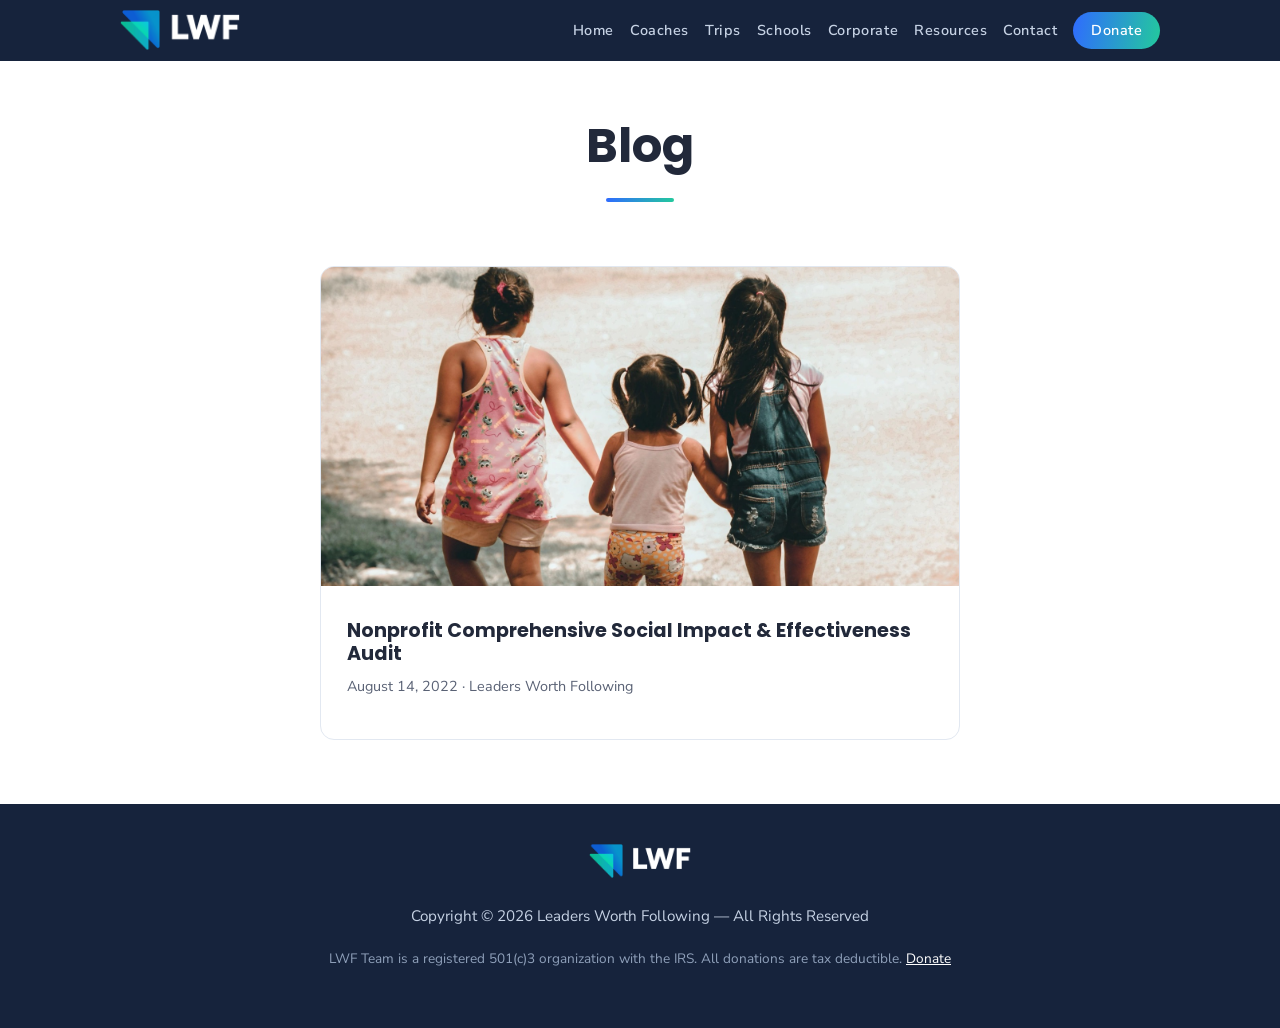
==== blog/index.html @ 22db31b3 "Initial static site: migrate lwf.team from GoDaddy Websites+Marketing Fresh redesign in plain HTML/C" ====
<!DOCTYPE html>
<html lang="en">
<head>
  <meta charset="utf-8">
  <meta name="viewport" content="width=device-width, initial-scale=1">
  <title>Blog | Leaders Worth Following</title>
  <meta name="description" content="Writing from the Leaders Worth Following team.">
  <link rel="icon" type="image/png" href="/assets/img/favicon.png">
  <link rel="preconnect" href="https://fonts.googleapis.com">
  <link rel="preconnect" href="https://fonts.gstatic.com" crossorigin>
  <link href="https://fonts.googleapis.com/css2?family=Nunito+Sans:wght@400;600;700&family=Poppins:wght@600;700&display=swap" rel="stylesheet">
  <link rel="stylesheet" href="/assets/css/style.css">
</head>
<body>
  <header class="site-header">
    <div class="wrap">
      <a class="brand" href="/"><img src="/assets/img/lwf-logo-white.png" alt="Leaders Worth Following"></a>
      <nav class="site-nav">
        <a href="/">Home</a>
        <a href="/coaches">Coaches</a>
        <a href="/trips">Trips</a>
        <a href="/schools">Schools</a>
        <a href="/corporate">Corporate</a>
        <a href="/resources">Resources</a>
        <a href="/contact">Contact</a>
        <a class="donate" href="/donate">Donate</a>
      </nav>
    </div>
  </header>

  <section class="page-title">
    <h1>Blog</h1>
    <hr class="rule">
  </section>

  <section>
    <div class="wrap">
      <a class="post-card" href="/blog/f/nonprofit-comprehensive-social-impact-effectiveness-audit">
        <img src="/assets/img/blog-nonprofit.jpg" alt="An adult and child walking together outdoors">
        <div class="pad">
          <h3>Nonprofit Comprehensive Social Impact &amp; Effectiveness Audit</h3>
          <p class="date">August 14, 2022 &middot; Leaders Worth Following</p>
        </div>
      </a>
    </div>
  </section>

  <footer class="site-footer">
    <img src="/assets/img/lwf-logo-white.png" alt="">
    <p>Copyright &copy; 2026 Leaders Worth Following &mdash; All Rights Reserved</p>
    <p class="small">LWF Team is a registered 501(c)3 organization with the IRS. All donations are tax deductible. <a href="/donate">Donate</a></p>
  </footer>
</body>
</html>
---- assets/css/style.css ----
/* Leaders Worth Following — design system
   Palette from the LWF mark: deep navy, bright blue → teal gradient. Warm, human, energetic. */
:root {
  --navy: #16233c;
  --navy-soft: #1f3252;
  --ink: #22293a;
  --ink-soft: #5a6275;
  --bg: #ffffff;
  --bg-alt: #f4f7fb;
  --line: #e2e8f1;
  --blue: #2f6bff;
  --teal: #23c99d;
  --grad: linear-gradient(100deg, #2f6bff, #23c99d);
  --head: "Poppins", "Segoe UI", sans-serif;
  --sans: "Nunito Sans", -apple-system, "Segoe UI", sans-serif;
}

* { box-sizing: border-box; }
html { scroll-behavior: smooth; }
body { margin: 0; font-family: var(--sans); font-size: 1.0625rem; line-height: 1.75; color: var(--ink); background: var(--bg); }
img { max-width: 100%; height: auto; }

h1, h2, h3, h4 { font-family: var(--head); font-weight: 700; line-height: 1.2; margin: 0 0 .5em; }
h1 { font-size: clamp(2rem, 5vw, 3rem); }
h2 { font-size: clamp(1.5rem, 3.4vw, 2.1rem); }
h3 { font-size: 1.2rem; }
p { margin: 0 0 1.2em; }
a { color: var(--blue); }

.wrap { max-width: 1080px; margin: 0 auto; padding: 0 1.25rem; }
.grad-text { background: var(--grad); -webkit-background-clip: text; background-clip: text; color: transparent; }

/* Header */
.site-header { background: var(--navy); position: sticky; top: 0; z-index: 20; }
.site-header .wrap { display: flex; align-items: center; justify-content: space-between; gap: 1rem; padding-top: .65rem; padding-bottom: .65rem; }
.brand { display: flex; align-items: center; gap: .6rem; text-decoration: none; }
.brand img { height: 40px; width: auto; }
.site-nav { display: flex; flex-wrap: wrap; gap: 1rem; align-items: center; }
.site-nav a { text-decoration: none; color: #c6d2e4; font-size: .9rem; font-weight: 600; letter-spacing: .04em; }
.site-nav a:hover { color: #fff; }
.site-nav a.donate { background: var(--grad); color: #fff; padding: .35rem 1.1rem; border-radius: 999px; }
@media (max-width: 860px) { .site-header .wrap { flex-direction: column; } .site-nav { justify-content: center; } }

/* Hero */
.hero { position: relative; color: #fff; text-align: center; padding: 6.5rem 1.25rem; background: var(--navy); overflow: hidden; }
.hero .bg { position: absolute; inset: 0; background-size: cover; background-position: center; opacity: .35; }
.hero .inner { position: relative; max-width: 46em; margin: 0 auto; }
.hero h1 { color: #fff; }
.hero p.lead { font-size: 1.3rem; color: #dbe4f2; }
.btn { display: inline-block; background: var(--grad); color: #fff; text-decoration: none; padding: .8rem 2.1rem; border-radius: 999px; font-family: var(--head); font-weight: 600; letter-spacing: .03em; }
.btn:hover { filter: brightness(1.08); }
.btn.outline { background: transparent; border: 2px solid var(--teal); color: var(--teal); }
.btn.outline:hover { background: var(--teal); color: #fff; filter: none; }

/* Sections */
section { padding: 4rem 0; }
.section-head { text-align: center; margin-bottom: 2.2rem; }
.section-head .rule { width: 68px; height: 4px; background: var(--grad); border: 0; border-radius: 2px; margin: 1rem auto 0; }
.alt { background: var(--bg-alt); }

.cols-2 { display: grid; grid-template-columns: 1fr 1fr; gap: 3rem; align-items: center; }
@media (max-width: 780px) { .cols-2 { grid-template-columns: 1fr; } }
.rounded { border-radius: 14px; box-shadow: 0 14px 34px rgba(22, 35, 60, .16); }

/* Cards */
.card-grid { display: grid; grid-template-columns: repeat(auto-fit, minmax(250px, 1fr)); gap: 1.4rem; }
.card { background: var(--bg); border: 1px solid var(--line); border-radius: 14px; padding: 1.7rem 1.5rem; }
.card h3 { margin-bottom: .4em; }
.card p { color: var(--ink-soft); margin-bottom: .6em; }

/* Coaches */
.coach { display: grid; grid-template-columns: 300px 1fr; gap: 2.5rem; align-items: start; margin-bottom: 3.5rem; }
.coach img { border-radius: 14px; box-shadow: 0 14px 34px rgba(22, 35, 60, .16); }
.coach h2 { margin-bottom: .3em; }
@media (max-width: 720px) { .coach { grid-template-columns: 1fr; } .coach img { max-width: 320px; } }

/* Link list (resources) */
.link-list { list-style: none; padding: 0; display: grid; gap: 1.1rem; }
.link-list li { background: var(--bg); border: 1px solid var(--line); border-left: 5px solid; border-image: var(--grad) 1; border-radius: 10px; padding: 1.2rem 1.5rem; }
.link-list h3 { margin-bottom: .3em; }
.link-list p { margin: 0; color: var(--ink-soft); }

/* Embeds */
.embed-center { display: flex; justify-content: center; padding: 1rem 0 2rem; }
.embed-center iframe { border: 0; width: 100%; max-width: 601px; min-height: 615px; }

/* Blog */
.post-card { display: block; background: var(--bg); border: 1px solid var(--line); border-radius: 14px; overflow: hidden; text-decoration: none; color: var(--ink); max-width: 640px; margin: 0 auto; transition: transform .15s ease, box-shadow .15s ease; }
.post-card:hover { transform: translateY(-3px); box-shadow: 0 14px 30px rgba(22, 35, 60, .12); }
.post-card img { width: 100%; aspect-ratio: 2 / 1; object-fit: cover; }
.post-card .pad { padding: 1.4rem 1.6rem; }
.post-card .date { color: var(--ink-soft); font-size: .9rem; }
.article { max-width: 720px; margin: 0 auto; padding: 3rem 1.25rem 4rem; }
.article .date { color: var(--ink-soft); }
.article h1 { font-size: clamp(1.7rem, 4vw, 2.4rem); }
.article ol, .article ul { margin: 0 0 1.2em; padding-left: 1.4em; }
.article li { margin-bottom: .35em; }

/* Page title */
.page-title { text-align: center; padding: 3.5rem 1.25rem 0; }
.page-title .rule { width: 68px; height: 4px; background: var(--grad); border: 0; border-radius: 2px; margin: 1rem auto 0; }
.page-title .lede { color: var(--ink-soft); max-width: 40em; margin: 1rem auto 0; }

/* CTA band */
.cta-band { background: var(--navy); color: #fff; text-align: center; padding: 3.5rem 1.25rem; }
.cta-band h2 { color: #fff; }
.cta-band p { color: #c6d2e4; max-width: 38em; margin: 0 auto 1.6em; }

/* Footer */
.site-footer { background: var(--navy); color: #c6d2e4; text-align: center; padding: 2.5rem 1.25rem; font-size: .95rem; }
.site-footer img { height: 34px; margin-bottom: 1rem; }
.site-footer a { color: #fff; }
.site-footer .small { font-size: .85rem; color: #8fa0ba; }
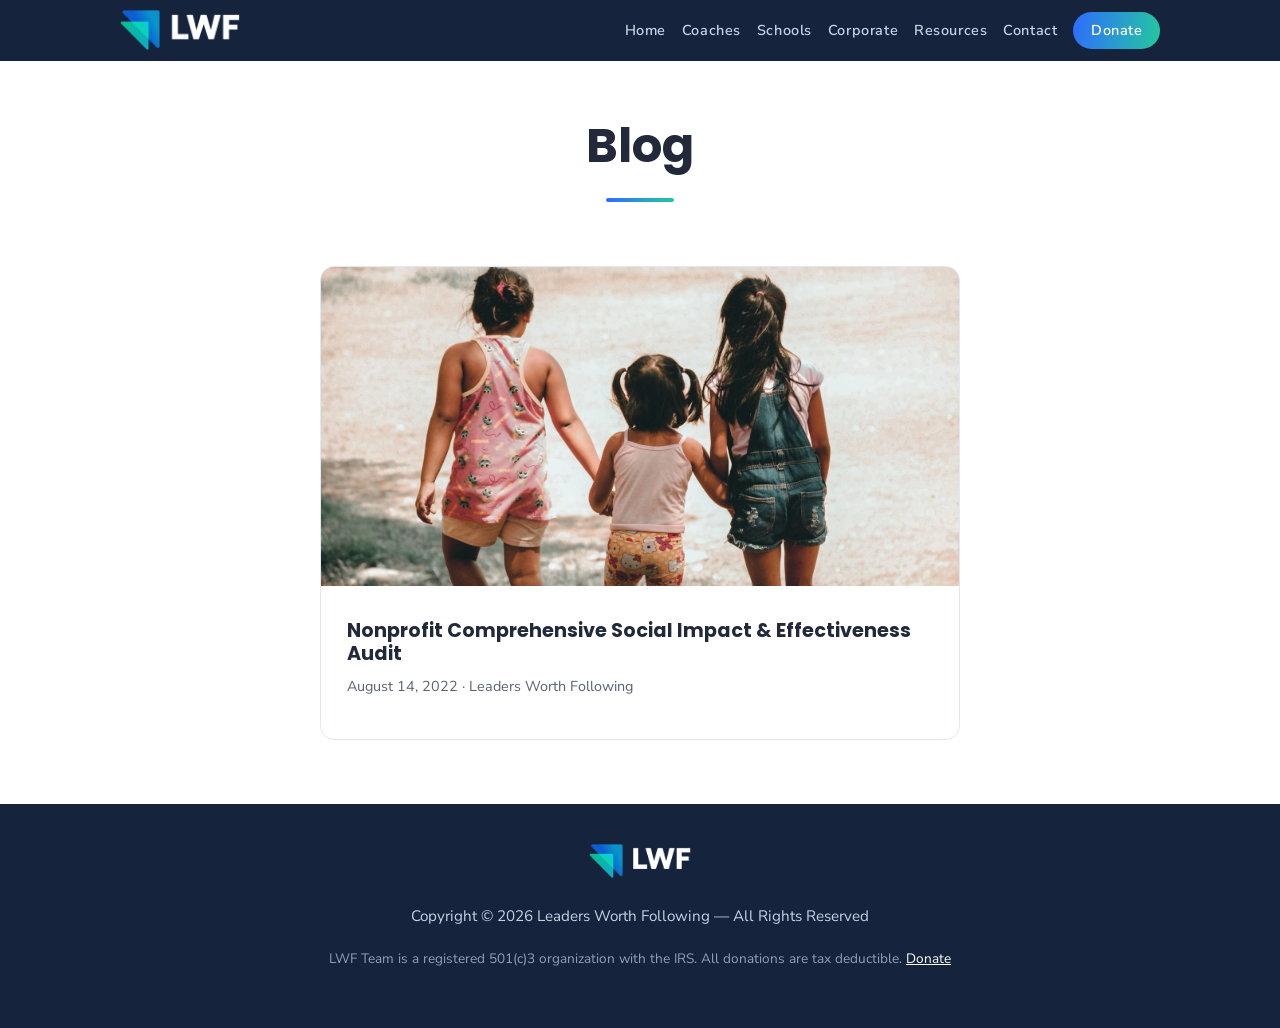
==== commit 405b2422: "Protect emails (all CTAs route to /contact), hide past Trips page, fix corporate image size, new new" ====
--- a/blog/index.html
+++ b/blog/index.html
@@ -18,7 +18,6 @@
       <nav class="site-nav">
         <a href="/">Home</a>
         <a href="/coaches">Coaches</a>
-        <a href="/trips">Trips</a>
         <a href="/schools">Schools</a>
         <a href="/corporate">Corporate</a>
         <a href="/resources">Resources</a>
--- a/assets/css/style.css
+++ b/assets/css/style.css
@@ -61,6 +61,7 @@
 .cols-2 { display: grid; grid-template-columns: 1fr 1fr; gap: 3rem; align-items: center; }
 @media (max-width: 780px) { .cols-2 { grid-template-columns: 1fr; } }
 .rounded { border-radius: 14px; box-shadow: 0 14px 34px rgba(22, 35, 60, .16); }
+.rounded.fit { max-height: 420px; width: 100%; object-fit: cover; }
 
 /* Cards */
 .card-grid { display: grid; grid-template-columns: repeat(auto-fit, minmax(250px, 1fr)); gap: 1.4rem; }
@@ -83,6 +84,43 @@
 /* Embeds */
 .embed-center { display: flex; justify-content: center; padding: 1rem 0 2rem; }
 .embed-center iframe { border: 0; width: 100%; max-width: 601px; min-height: 615px; }
+
+/* Native forms (post silently to Google Forms) */
+.nform { display: grid; gap: 1rem; margin: 1.5rem 0; text-align: left; }
+.nform input {
+  width: 100%;
+  background: var(--bg);
+  border: 1px solid var(--line);
+  border-radius: 10px;
+  padding: .9rem 1.1rem;
+  font-family: var(--sans);
+  font-size: 1rem;
+  color: var(--ink);
+  outline: none;
+  transition: border-color .2s ease;
+}
+.nform input:focus { border-color: var(--blue); }
+.nform .btn { border: 0; cursor: pointer; justify-self: center; }
+.form-ok { font-family: var(--head); font-weight: 700; color: var(--teal); font-size: 1.15rem; }
+.form-ok[hidden] { display: none; }
+/* newsletter capture on the dark band */
+.band-form { display: flex; flex-wrap: wrap; gap: .9rem; justify-content: center; margin-top: .5rem; }
+.band-form input {
+  background: rgba(255, 255, 255, .08);
+  border: 1px solid rgba(198, 210, 228, .35);
+  border-radius: 999px;
+  padding: .8rem 1.4rem;
+  min-width: 260px;
+  font-family: var(--sans);
+  font-size: 1rem;
+  color: #fff;
+  outline: none;
+  transition: border-color .2s ease;
+}
+.band-form input::placeholder { color: #9fb0ca; }
+.band-form input:focus { border-color: var(--teal); }
+.band-form .btn { border: 0; cursor: pointer; }
+.cta-band .form-ok { color: var(--teal); }
 
 /* Blog */
 .post-card { display: block; background: var(--bg); border: 1px solid var(--line); border-radius: 14px; overflow: hidden; text-decoration: none; color: var(--ink); max-width: 640px; margin: 0 auto; transition: transform .15s ease, box-shadow .15s ease; }
